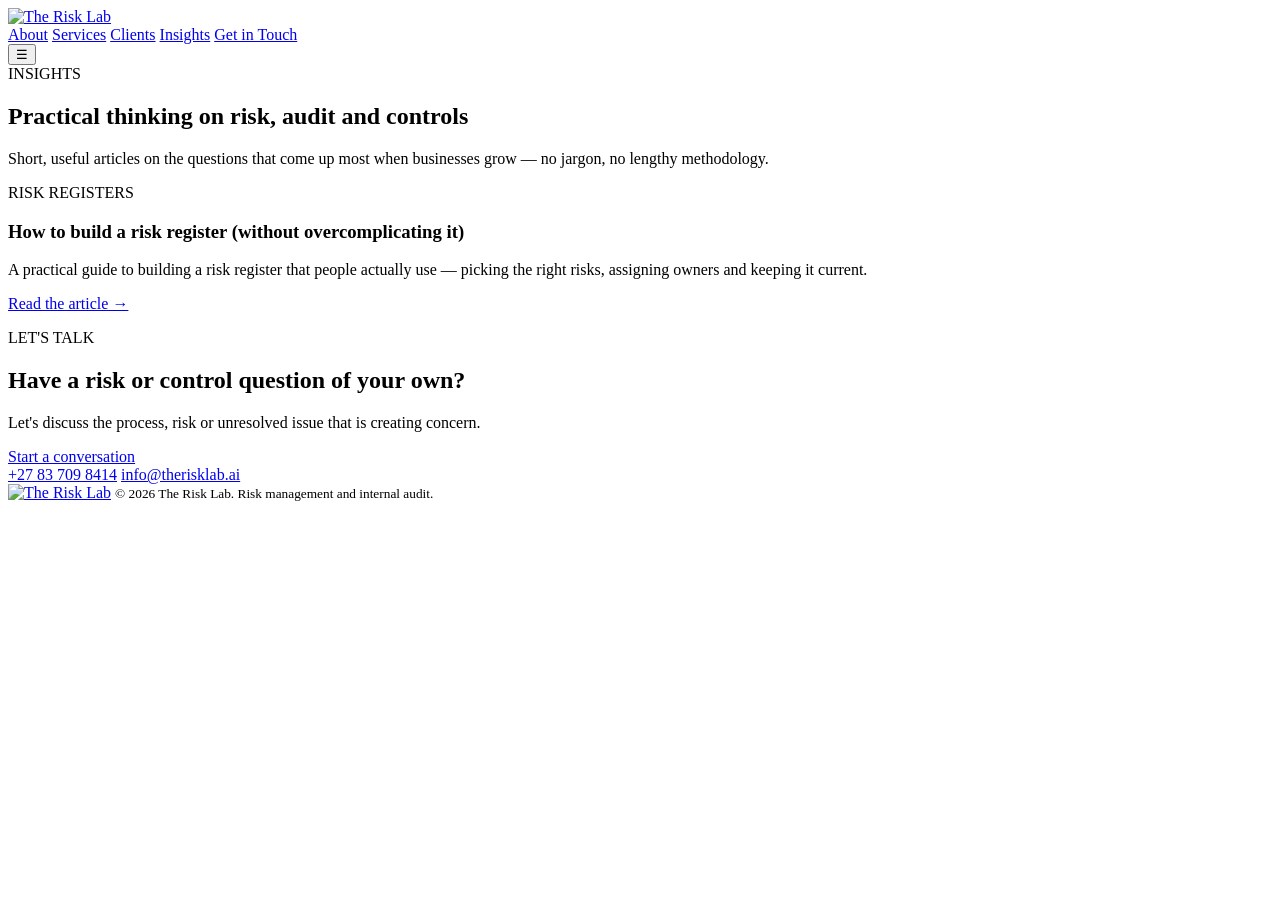
==== insights/index.html @ 34542ec6 "Point internal links at canonical URLs; refresh sitemap lastmod Insights pages linked /about, /servi" ====
<!DOCTYPE html>
<html lang="en">
<head>
<meta charset="UTF-8">
<meta name="viewport" content="width=device-width, initial-scale=1.0">
<title>Insights | The Risk Lab</title>
<meta name="description" content="Practical, no-nonsense articles on risk management, internal audit and controls for growing businesses.">
<link rel="icon" type="image/png" sizes="32x32" href="/assets/favicon-32.png">
<link rel="icon" type="image/png" sizes="48x48" href="/assets/favicon-48.png">
<link rel="icon" type="image/png" sizes="192x192" href="/assets/icon-192.png">
<link rel="apple-touch-icon" href="/assets/apple-touch-icon.png">
<meta property="og:type" content="website">
<meta property="og:site_name" content="The Risk Lab">
<meta property="og:title" content="Insights | The Risk Lab">
<meta property="og:description" content="Practical, no-nonsense articles on risk management, internal audit and controls for growing businesses.">
<meta property="og:image" content="https://therisklab.ai/assets/og-image.jpg">
<meta property="og:url" content="https://therisklab.ai/insights/">
<meta name="twitter:card" content="summary_large_image">
<meta name="twitter:title" content="Insights | The Risk Lab">
<meta name="twitter:description" content="Practical, no-nonsense articles on risk management, internal audit and controls for growing businesses.">
<meta name="twitter:image" content="https://therisklab.ai/assets/og-image.jpg">
<link rel="preconnect" href="https://fonts.googleapis.com">
<link rel="preconnect" href="https://fonts.gstatic.com" crossorigin>
<link href="https://fonts.googleapis.com/css2?family=Bebas+Neue&family=Montserrat:wght@400;600;700&display=swap" rel="stylesheet">
<link rel="canonical" href="https://therisklab.ai/insights/">
<link rel="stylesheet" href="/style.css?v=5">
</head>
<body>

<header>
  <nav class="wrap">
    <a class="brand" href="/"><img src="/assets/logo-horizontal.svg" alt="The Risk Lab"></a>
    <div class="nav-links" id="navLinks">
      <a class="nl" href="/about.html" onclick="closeMenu()">About</a>
      <a class="nl" href="/services.html" onclick="closeMenu()">Services</a>
      <a class="nl" href="/clients.html" onclick="closeMenu()">Clients</a>
      <a class="nl active" href="/insights/" onclick="closeMenu()">Insights</a>
      <a class="btn" href="/contact.html">Get in Touch</a>
    </div>
    <button class="menu-toggle" id="menuToggle" onclick="toggleMenu()" aria-label="Toggle menu" aria-expanded="false" aria-controls="navLinks">&#9776;</button>
  </nav>
</header>

<section class="page-hero">
  <div class="wrap">
    <span class="eyebrow">INSIGHTS</span>
    <h1>Practical thinking on risk, audit and controls</h1>
    <p>Short, useful articles on the questions that come up most when businesses grow — no jargon, no lengthy methodology.</p>
  </div>
</section>

<section>
  <div class="wrap">
    <div class="article-list reveal">
      <div class="article-card">
        <span class="a-eyebrow">RISK REGISTERS</span>
        <h3>How to build a risk register (without overcomplicating it)</h3>
        <p>A practical guide to building a risk register that people actually use — picking the right risks, assigning owners and keeping it current.</p>
        <p style="margin-top:14px;"><a href="/insights/how-to-build-a-risk-register/">Read the article &rarr;</a></p>
      </div>
    </div>
  </div>
</section>

<section class="cta">
  <div class="wrap">
    <span class="eyebrow reveal">LET'S TALK</span>
    <h2 class="reveal">Have a risk or control question of your own?</h2>
    <p class="reveal">Let's discuss the process, risk or unresolved issue that is creating concern.</p>
    <div class="hero-ctas reveal">
      <a class="btn pink" href="/contact.html">Start a conversation</a>
    </div>
    <div class="cta-contacts reveal">
      <a href="tel:+27837098414">+27 83 709 8414</a>
      <a href="mailto:info@therisklab.ai">info@therisklab.ai</a>
    </div>
  </div>
</section>

<footer>
  <div class="wrap">
    <a class="fbrand" href="/"><img src="/assets/logo-horizontal.svg" alt="The Risk Lab"></a>
    <small>&copy; 2026 The Risk Lab. Risk management and internal audit.</small>
  </div>
</footer>

<script src="/script.js?v=4"></script>
</body>
</html>
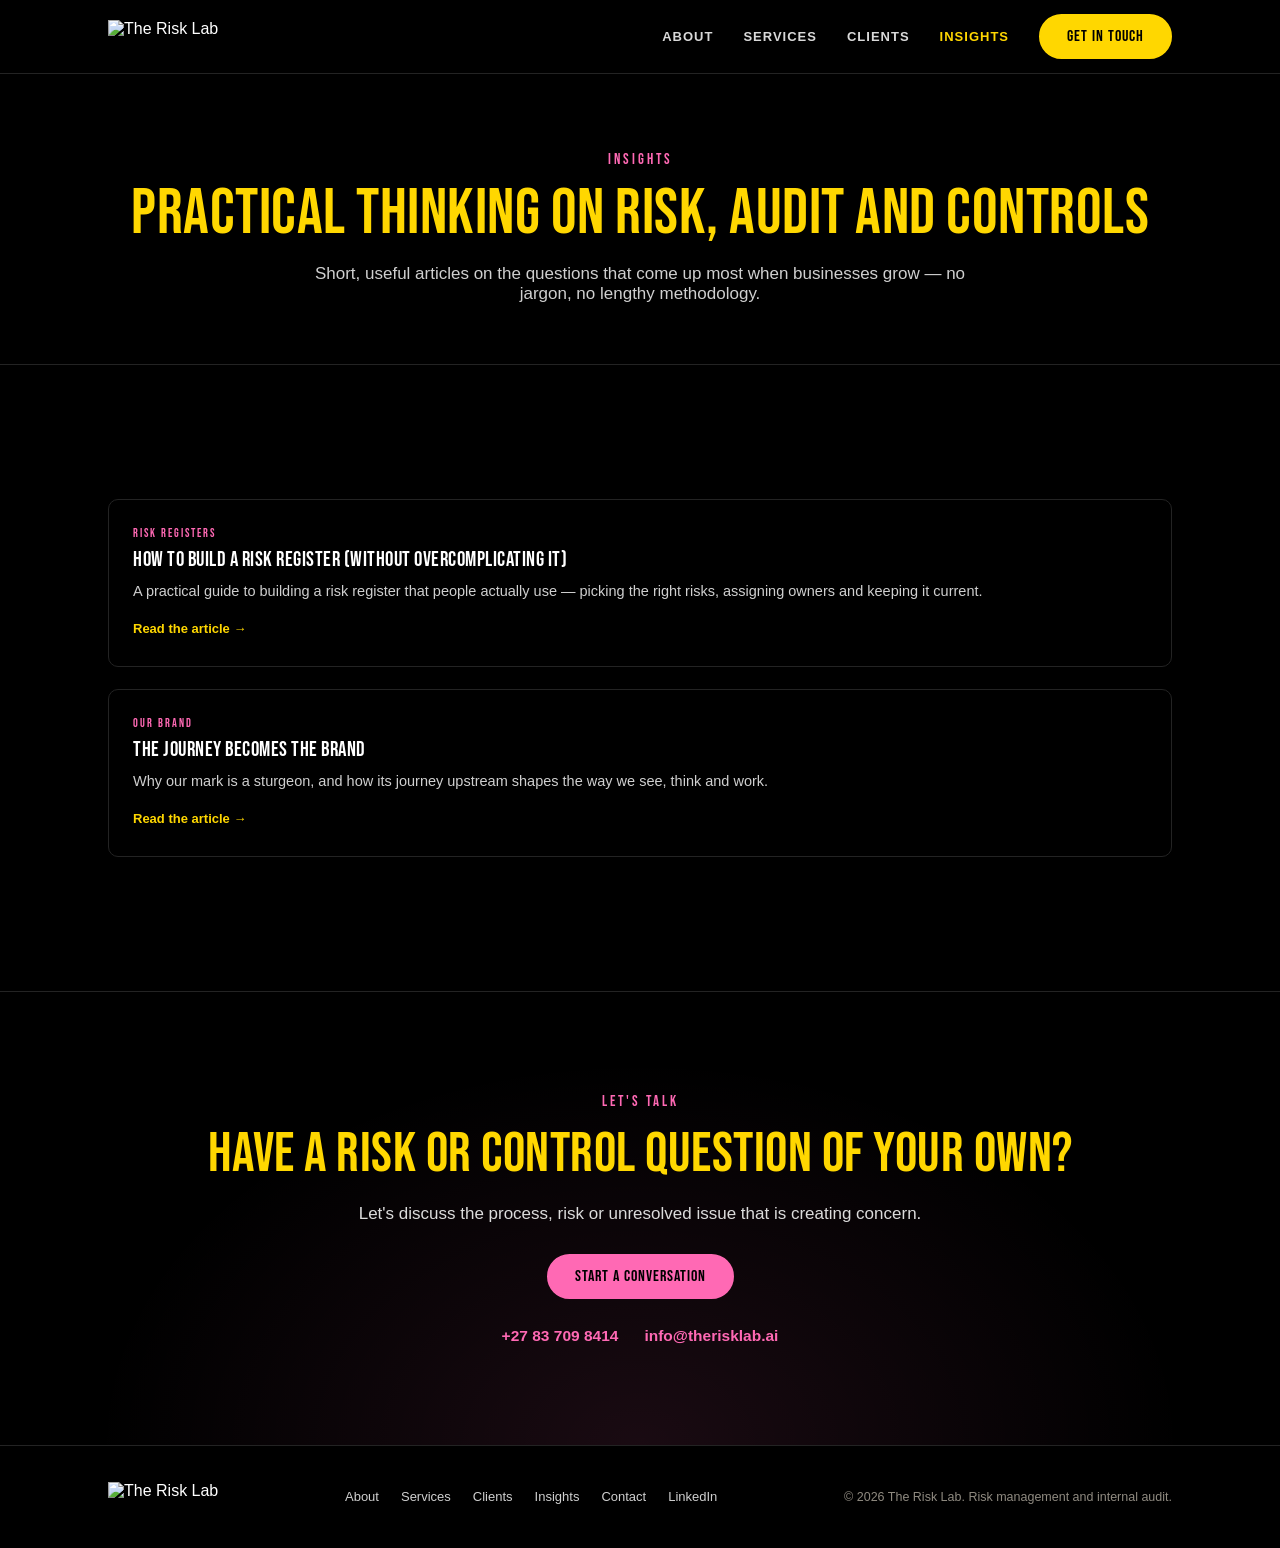
==== commit 66f69ce0: "Site update round: About reorder, journey article, Clients refresh, hero motion, technical fixes Abo" ====
--- a/insights/index.html
+++ b/insights/index.html
@@ -23,7 +23,7 @@
 <link rel="preconnect" href="https://fonts.gstatic.com" crossorigin>
 <link href="https://fonts.googleapis.com/css2?family=Bebas+Neue&family=Montserrat:wght@400;600;700&display=swap" rel="stylesheet">
 <link rel="canonical" href="https://therisklab.ai/insights/">
-<link rel="stylesheet" href="/style.css?v=5">
+<link rel="stylesheet" href="/style.css?v=6">
 </head>
 <body>
 
@@ -58,6 +58,12 @@
         <p>A practical guide to building a risk register that people actually use — picking the right risks, assigning owners and keeping it current.</p>
         <p style="margin-top:14px;"><a href="/insights/how-to-build-a-risk-register/">Read the article &rarr;</a></p>
       </div>
+      <div class="article-card">
+        <span class="a-eyebrow">OUR BRAND</span>
+        <h3>The journey becomes the brand</h3>
+        <p>Why our mark is a sturgeon, and how its journey upstream shapes the way we see, think and work.</p>
+        <p style="margin-top:14px;"><a href="/insights/the-journey-becomes-the-brand/">Read the article &rarr;</a></p>
+      </div>
     </div>
   </div>
 </section>
@@ -80,6 +86,14 @@
 <footer>
   <div class="wrap">
     <a class="fbrand" href="/"><img src="/assets/logo-horizontal.svg" alt="The Risk Lab"></a>
+    <nav class="fnav" aria-label="Footer">
+      <a href="/about.html">About</a>
+      <a href="/services.html">Services</a>
+      <a href="/clients.html">Clients</a>
+      <a href="/insights/">Insights</a>
+      <a href="/contact.html">Contact</a>
+      <a href="https://www.linkedin.com/company/the-risk-lab-ai/" target="_blank" rel="noopener">LinkedIn</a>
+    </nav>
     <small>&copy; 2026 The Risk Lab. Risk management and internal audit.</small>
   </div>
 </footer>
--- a/style.css
+++ b/style.css
@@ -0,0 +1,541 @@
+:root{
+  /* Approved Risk Lab palette — Brand Identity Guide p.7 */
+  --black:#000000;
+  --gold:#FFD700;
+  --pink:#FF69B4;
+  --charcoal:#2C2C2C;
+  --warm-grey:#8F8A80;
+  --cream:#F0E8D0;
+  --warm-tan:#D0C8B8;
+  --white:#FFFFFF;
+  /* Supporting dark-theme surfaces (not in the approved palette itself,
+     but tonal neighbours of Black/Charcoal used for panel/border structure) */
+  --grey:var(--warm-grey);
+  --panel:#0c0c0c;
+  --border:#232323;
+}
+*{box-sizing:border-box;margin:0;padding:0;}
+html{scroll-behavior:smooth;}
+body{
+  background:var(--black);
+  color:var(--white);
+  font-family:'Montserrat',sans-serif;
+  overflow-x:hidden;
+}
+h1,h2,h3,.display{
+  font-family:'Bebas Neue',sans-serif;
+  letter-spacing:0.5px;
+  line-height:1.08;
+  font-weight:400;
+}
+a{color:inherit;text-decoration:none;}
+img{max-width:100%;display:block;}
+.wrap{max-width:1120px;margin:0 auto;padding:0 28px;}
+section{position:relative;padding:100px 0;}
+.eyebrow{
+  font-family:'Bebas Neue',sans-serif;
+  color:var(--pink);
+  letter-spacing:3px;
+  font-size:15px;
+  margin-bottom:14px;
+  display:inline-block;
+}
+.section-head{text-align:center;max-width:700px;margin:0 auto 56px;}
+.section-head h2{font-size:clamp(30px,4.4vw,50px);color:var(--gold);}
+.section-head p{color:#cfcfcf;font-size:17px;margin-top:14px;}
+
+/* ---------- NAV ---------- */
+header{
+  position:fixed;top:0;left:0;right:0;z-index:100;
+  background:rgba(0,0,0,0.9);
+  backdrop-filter:blur(6px);
+  border-bottom:1px solid var(--border);
+}
+nav.wrap{
+  display:flex;align-items:center;justify-content:space-between;
+  padding-top:14px;padding-bottom:14px;
+}
+.brand{display:flex;align-items:center;gap:10px;}
+/* Production_Horizontal.svg lockup — icon + wordmark as one approved graphic.
+   Height chosen so rendered width clears the Guide's 110px digital minimum (p.11). */
+.brand img{height:34px;width:auto;}
+.nav-links{display:flex;gap:30px;align-items:center;}
+.nav-links a.nl{
+  font-size:13px;letter-spacing:1px;text-transform:uppercase;
+  color:var(--white);opacity:0.85;font-weight:600;
+}
+.nav-links a.nl:hover{opacity:1;color:var(--gold);}
+.nav-links a.nl.active{color:var(--gold);opacity:1;}
+.btn{
+  display:inline-block;
+  font-family:'Bebas Neue',sans-serif;
+  letter-spacing:1px;
+  font-size:16px;
+  padding:11px 26px;
+  border-radius:30px;
+  border:2px solid var(--gold);
+  color:var(--black);
+  background:var(--gold);
+  transition:all .2s ease;
+  cursor:pointer;
+}
+.btn:hover{background:transparent;color:var(--gold);}
+.btn.outline{background:transparent;color:var(--gold);}
+.btn.outline:hover{background:var(--gold);color:var(--black);}
+.btn.pink{border-color:var(--pink);background:var(--pink);color:var(--black);}
+.btn.pink:hover{background:transparent;color:var(--pink);}
+.menu-toggle{display:none;background:none;border:none;color:var(--gold);font-size:26px;cursor:pointer;}
+
+/* ---------- HERO ---------- */
+.hero{
+  min-height:82vh;
+  display:flex;align-items:center;
+  padding-top:150px;padding-bottom:70px;
+  background:radial-gradient(ellipse at 50% 0%, rgba(255,215,0,0.08), transparent 60%);
+  text-align:center;
+}
+.hero-logo{max-width:380px;margin:0 auto 30px;}
+
+.hero h1{font-size:clamp(30px,5vw,46px);color:var(--white);max-width:820px;margin:0 auto 20px;font-family:'Montserrat',sans-serif;font-weight:600;line-height:1.4;}
+.hero-sub{color:#cfcfcf;font-size:16.5px;line-height:1.75;max-width:640px;margin:0 auto 34px;}
+.hero-ctas{display:flex;gap:16px;justify-content:center;flex-wrap:wrap;}
+
+/* ---------- TRUSTED BY LEADING BUSINESSES ---------- */
+.trust-strip{margin-top:64px;padding-top:44px;border-top:1px solid var(--border);}
+.trust-strip .eyebrow{display:block;}
+.trust-strip h2{font-size:clamp(24px,3.4vw,34px);margin:10px 0 10px;}
+.trust-sub{color:#b9b9b9;font-size:15px;margin-bottom:26px;}
+.trust-logos{display:flex;gap:18px;justify-content:center;align-items:center;flex-wrap:wrap;}
+.trust-chip{
+  display:flex;align-items:center;justify-content:center;
+  height:66px;min-width:160px;padding:0 26px;
+  border:1.5px solid var(--gold);border-radius:10px;
+  background:rgba(255,255,255,0.02);
+  transition:background .2s ease,transform .2s ease;
+}
+.trust-chip:hover{background:rgba(255,215,0,0.08);transform:translateY(-2px);}
+.trust-chip img{height:26px;width:auto;object-fit:contain;}
+.trust-chip span{
+  font-family:'Bebas Neue',sans-serif;letter-spacing:1.5px;color:var(--gold);font-size:18px;
+}
+
+.page-hero{
+  padding:150px 0 60px;text-align:center;
+  border-bottom:1px solid var(--border);
+}
+.page-hero .eyebrow{margin-bottom:10px;}
+.page-hero h1{font-size:clamp(38px,6vw,64px);color:var(--gold);}
+.page-hero p{color:#cfcfcf;font-size:17px;max-width:680px;margin:16px auto 0;}
+
+/* ---------- FOUNDATIONS / JENGA ---------- */
+.foundations{background:var(--panel);border-top:1px solid var(--border);border-bottom:1px solid var(--border);}
+.foundations-grid{display:grid;grid-template-columns:0.7fr 1.3fr;gap:60px;align-items:center;}
+.jenga-tower{width:100%;max-width:170px;margin:0 auto;}
+.foundations h2{font-size:clamp(28px,3.8vw,46px);color:var(--white);}
+.foundations h2 .hl{color:var(--gold);}
+.foundations p{color:#cfcfcf;font-size:18.5px;margin-top:16px;max-width:520px;}
+.circle-hl{position:relative;display:inline-block;color:var(--white);}
+.circle-hl svg{position:absolute;inset:-12px -18px;width:calc(100% + 36px);height:calc(100% + 24px);}
+@media (max-width:680px){
+  .circle-hl svg{inset:-8px -10px;width:calc(100% + 20px);height:calc(100% + 16px);}
+}
+/* ---------- SURFACE VISUAL ---------- */
+.surface-visual{max-width:820px;margin:0 auto;}
+.surface-zone{padding:26px 30px;border-radius:14px;}
+.surface-zone-above{background:linear-gradient(160deg,#111,#000);border:1px solid var(--border);}
+.surface-zone-beneath{background:linear-gradient(160deg,#141008,#000);border:1px solid #3a2f10;}
+.surface-zone-label{display:block;font-family:'Bebas Neue',sans-serif;letter-spacing:1px;font-size:18px;margin-bottom:16px;}
+.surface-zone-above .surface-zone-label{color:var(--white);}
+.surface-zone-beneath .surface-zone-label{color:var(--gold);}
+.surface-tags{display:flex;flex-wrap:wrap;gap:10px;}
+.surface-tags span{
+  border-radius:30px;padding:8px 16px;font-size:13px;letter-spacing:0.3px;font-weight:600;
+}
+.surface-zone-above .surface-tags span{border:1.5px solid var(--border);color:#cfcfcf;}
+.surface-zone-beneath .surface-tags span{border:1.5px solid var(--gold);color:var(--gold);background:rgba(255,215,0,0.06);}
+.surface-line{
+  display:flex;align-items:center;gap:14px;margin:22px 0;
+  color:var(--pink);font-family:'Bebas Neue',sans-serif;letter-spacing:3px;font-size:13px;
+}
+.surface-line::before,.surface-line::after{content:"";flex:1;height:1px;background:var(--border);}
+
+/* ---------- TEXT BLOCK SECTIONS (Problem-solving / AI) ---------- */
+.text-block{max-width:760px;margin:0 auto;text-align:center;}
+.text-block p{color:#d6d6d6;font-size:16.5px;line-height:1.75;margin-top:16px;}
+.text-block .emphasis{color:var(--gold);font-weight:600;}
+.text-block svg{width:38px;height:38px;margin:0 auto 18px;}
+.eyebrow-icon-row{display:flex;align-items:center;justify-content:center;gap:10px;margin-bottom:14px;flex-wrap:nowrap;}
+.eyebrow-icon-row svg{width:24px;height:24px;flex-shrink:0;margin:0;}
+.eyebrow-icon-row .eyebrow{margin-bottom:0;white-space:nowrap;}
+.world-map{width:100%;border-radius:14px;border:1px solid var(--border);margin-top:32px;}
+
+/* ---------- CHECKLIST (Our Approach) ---------- */
+.checklist{max-width:760px;margin:0 auto;display:grid;grid-template-columns:1fr 1fr;gap:14px 30px;}
+.checklist li{
+  list-style:none;display:flex;align-items:flex-start;gap:10px;
+  font-size:15px;color:#e6e6e6;line-height:1.5;
+}
+.checklist li svg{flex-shrink:0;width:18px;height:18px;margin-top:2px;color:var(--gold);}
+
+/* ---------- SERVICE BLOCKS ---------- */
+.service-block{
+  padding:44px 0;border-top:1px solid var(--border);
+  display:grid;grid-template-columns:120px 1fr;gap:30px;
+}
+.service-block:last-child{padding-bottom:10px;}
+.sb-num{font-family:'Bebas Neue',sans-serif;font-size:56px;color:var(--grey);line-height:1;}
+.sb-head h3{font-family:'Bebas Neue',sans-serif;color:var(--gold);font-size:26px;letter-spacing:0.5px;margin-bottom:14px;}
+.sb-body p{color:#d6d6d6;font-size:15.5px;line-height:1.7;margin-bottom:14px;}
+.sb-list{
+  list-style:none;display:grid;grid-template-columns:repeat(2,1fr);gap:8px 20px;
+  margin:14px 0 18px;
+}
+.sb-list li{font-size:14px;color:#cfcfcf;padding-left:16px;position:relative;}
+.sb-list li::before{content:"—";position:absolute;left:0;color:var(--pink);}
+.sb-output{color:var(--white);font-size:14.5px;font-style:italic;border-left:3px solid var(--gold);padding-left:14px;}
+.sb-closing{color:var(--pink);font-weight:600;font-size:15px;}
+
+/* ---------- HOW WE WORK (4-step) ---------- */
+.step-grid{display:grid;grid-template-columns:repeat(4,1fr);gap:22px;}
+.step-card{border:1px solid var(--border);border-radius:14px;padding:28px 22px;}
+.step-num{font-family:'Bebas Neue',sans-serif;font-size:34px;color:var(--gold);line-height:1;margin-bottom:12px;}
+.step-card h4{font-family:'Bebas Neue',sans-serif;font-size:19px;color:var(--white);letter-spacing:0.5px;margin-bottom:8px;}
+.step-card p{font-size:13.5px;color:#cfcfcf;line-height:1.6;}
+
+/* ---------- PREVIOUS EXPERIENCE / ENGAGEMENT CALLOUT ---------- */
+.experience-note{color:#cfcfcf;font-size:15px;text-align:center;max-width:640px;margin:0 auto 24px;}
+.callout-card{
+  max-width:760px;margin:0 auto;text-align:center;
+  border:1px solid var(--border);border-radius:16px;padding:40px 36px;
+  background:linear-gradient(160deg,#0d0d0d,#000);
+}
+.callout-card h3{font-family:'Bebas Neue',sans-serif;color:var(--gold);font-size:24px;margin-bottom:14px;}
+.callout-card p{color:#d6d6d6;font-size:15.5px;line-height:1.7;}
+
+/* ---------- TESTIMONIAL HIGHLIGHT ---------- */
+.testi-highlight{
+  padding:14px 20px 0;font-family:'Bebas Neue',sans-serif;letter-spacing:0.5px;
+  color:var(--pink);font-size:17px;
+}
+
+/* ---------- ARTICLE / INSIGHTS ---------- */
+.article-body{max-width:720px;margin:0 auto;}
+.article-body .lead{color:#e6e6e6;font-size:18px;line-height:1.75;margin-bottom:8px;}
+.article-body h2{font-family:'Bebas Neue',sans-serif;color:var(--gold);font-size:clamp(22px,3vw,28px);letter-spacing:0.5px;margin:38px 0 12px;}
+.article-body p{color:#d6d6d6;font-size:16px;line-height:1.75;margin-bottom:16px;}
+.article-list{display:grid;gap:22px;margin:34px 0;}
+.article-card{border:1px solid var(--border);border-radius:10px;padding:26px 24px;transition:border-color .2s ease;}
+.article-card:hover{border-color:var(--gold);}
+.article-card .a-eyebrow{color:var(--pink);font-family:'Bebas Neue',sans-serif;letter-spacing:2px;font-size:12px;margin-bottom:8px;display:block;}
+.article-card h3{font-family:'Bebas Neue',sans-serif;color:var(--white);font-size:21px;letter-spacing:0.5px;margin-bottom:8px;}
+.article-card p{color:#cfcfcf;font-size:14.5px;line-height:1.6;margin-bottom:0;}
+.article-card a{color:var(--gold);font-size:13px;font-weight:600;}
+
+/* ---------- CONTACT FORM ---------- */
+.contact-form{max-width:620px;margin:0 auto;}
+.form-row{margin-bottom:18px;}
+.form-row label{display:block;font-size:12.5px;letter-spacing:1px;text-transform:uppercase;color:var(--grey);margin-bottom:8px;font-weight:600;}
+.form-row input,.form-row textarea{
+  width:100%;background:#0a0a0a;border:1.5px solid var(--border);border-radius:10px;
+  padding:13px 16px;color:var(--white);font-family:'Montserrat',sans-serif;font-size:14.5px;
+  transition:border-color .2s ease;
+}
+.form-row input:focus,.form-row textarea:focus{outline:none;border-color:var(--gold);}
+.form-row textarea{resize:vertical;min-height:120px;}
+.form-note{color:var(--grey);font-size:13.5px;text-align:center;margin-top:20px;line-height:1.6;}
+.hp-field{position:absolute;left:-9999px;opacity:0;}
+
+.jenga-tower .tower-blocks{transform-origin:80px 300px;}
+.jenga-tower .block-fly{transform-box:fill-box;transform-origin:50% 50%;opacity:0;}
+.reveal.in .jenga-tower .block-fly-1{animation:blockDrop1 .5s cubic-bezier(.34,1.56,.64,1) .15s both;}
+.reveal.in .jenga-tower .block-fly-2{animation:blockDrop2 .5s cubic-bezier(.34,1.56,.64,1) .55s both;}
+.reveal.in .jenga-tower .tower-blocks{animation:towerSway 2.6s ease-in-out 1.15s 1;}
+.reveal.in .jenga-tower .tower-ground{animation:groundPulse 2.6s ease-in-out 1.15s 1;}
+@keyframes blockDrop1{
+  0%{transform:translate(14px,-95px) rotate(-16deg) scale(0.9);opacity:0;}
+  55%{opacity:1;}
+  78%{transform:translate(-3px,4px) rotate(2deg) scale(1.03);}
+  100%{transform:translate(0,0) rotate(-1.5deg) scale(1);opacity:1;}
+}
+@keyframes blockDrop2{
+  0%{transform:translate(-10px,-95px) rotate(12deg) scale(0.9);opacity:0;}
+  55%{opacity:1;}
+  78%{transform:translate(2px,4px) rotate(-1.5deg) scale(1.03);}
+  100%{transform:translate(0,0) rotate(0deg) scale(1);opacity:1;}
+}
+@keyframes towerSway{
+  0%{transform:rotate(0deg);}
+  18%{transform:rotate(-3deg);}
+  38%{transform:rotate(2.2deg);}
+  58%{transform:rotate(-1.3deg);}
+  78%{transform:rotate(0.7deg);}
+  100%{transform:rotate(0deg);}
+}
+@keyframes groundPulse{
+  0%{transform:scaleX(1);}
+  18%{transform:scaleX(0.94);}
+  38%{transform:scaleX(1.03);}
+  58%{transform:scaleX(0.98);}
+  100%{transform:scaleX(1);}
+}
+
+/* ---------- VALUE PROPS (3 up) ---------- */
+.value-grid{display:grid;grid-template-columns:repeat(3,1fr);gap:24px;}
+.value-card{
+  border:1px solid var(--border);border-radius:14px;padding:34px 26px;text-align:center;
+  background:linear-gradient(160deg,#0d0d0d,#000);
+}
+.value-card svg{width:34px;height:34px;margin:0 auto 18px;}
+.value-card h3{font-family:'Bebas Neue',sans-serif;color:var(--gold);font-size:21px;letter-spacing:0.5px;margin-bottom:10px;}
+.value-card p{color:#d6d6d6;font-size:14.5px;line-height:1.6;}
+
+/* ---------- ABOUT ---------- */
+.about-grid{display:grid;grid-template-columns:0.85fr 1.15fr;gap:56px;align-items:center;}
+.about-copy p{color:#e6e6e6;font-size:16.5px;line-height:1.75;margin-bottom:16px;}
+.linkedin-link{
+  display:inline-flex;align-items:center;gap:8px;
+  color:var(--pink);font-size:13px;font-weight:600;letter-spacing:0.5px;
+  border-bottom:1px solid transparent;transition:border-color .2s ease,color .2s ease;
+}
+.linkedin-link:hover{color:var(--gold);border-color:var(--gold);}
+.linkedin-link svg{flex-shrink:0;}
+.about-stats{display:flex;gap:34px;margin-top:26px;flex-wrap:wrap;}
+.stat{border-left:3px solid var(--gold);padding-left:14px;}
+.stat .num{font-family:'Bebas Neue',sans-serif;font-size:36px;color:var(--gold);line-height:1;}
+.stat .label{font-size:11.5px;letter-spacing:1px;color:var(--grey);text-transform:uppercase;margin-top:4px;}
+
+/* ---------- TEAM ---------- */
+.team-grid{display:grid;grid-template-columns:repeat(3,1fr);gap:26px;}
+.team-card{border:1px solid var(--border);border-radius:16px;overflow:hidden;background:#050505;}
+.team-photo{
+  aspect-ratio:4/5;background:linear-gradient(150deg,#151515,#000);
+  display:flex;align-items:center;justify-content:center;position:relative;
+}
+.team-photo img{width:100%;height:100%;object-fit:cover;}
+.team-photo svg{width:34%;height:34%;opacity:0.55;}
+.team-photo .soon{
+  position:absolute;bottom:10px;left:10px;right:10px;
+  font-size:10.5px;letter-spacing:1px;color:var(--grey);text-align:center;
+  border:1px dashed var(--border);border-radius:20px;padding:5px 0;
+}
+.team-info{padding:20px 22px;}
+.team-info h3{font-family:'Bebas Neue',sans-serif;color:var(--gold);font-size:22px;letter-spacing:0.5px;}
+.team-info .role{color:var(--pink);font-size:12.5px;letter-spacing:1px;text-transform:uppercase;margin:4px 0 12px;font-weight:600;}
+.team-info p{font-size:14px;line-height:1.6;color:#cfcfcf;}
+.team-info p.placeholder{font-style:italic;color:var(--grey);}
+.team-info .linkedin-link{margin:10px 0 14px;}
+.team-grid-2col{grid-template-columns:repeat(2,1fr);max-width:700px;margin:0 auto;}
+
+/* ---------- SERVICES ---------- */
+.services-grid{display:grid;grid-template-columns:repeat(2,1fr);gap:22px;}
+.service-card{
+  background:var(--cream);color:var(--black);
+  border-radius:14px;padding:32px 28px;
+  border:2px solid var(--gold);
+  display:flex;flex-direction:column;gap:14px;
+}
+.service-card svg{width:36px;height:36px;}
+.service-card h3{font-family:'Bebas Neue',sans-serif;font-size:23px;letter-spacing:0.5px;}
+.service-card p{font-size:14.5px;line-height:1.6;color:#1a1a1a;}
+
+.howwework{
+  margin-top:60px;border-top:1px solid var(--border);padding-top:50px;
+  display:grid;grid-template-columns:0.7fr 1fr;gap:30px;align-items:start;
+}
+.howwework .htitle h3{font-family:'Bebas Neue',sans-serif;color:var(--gold);font-size:26px;}
+.howwework .htitle p{color:var(--grey);font-size:14px;margin-top:8px;}
+.hw-item h4{font-family:'Bebas Neue',sans-serif;color:var(--pink);font-size:18px;letter-spacing:0.5px;margin-bottom:8px;}
+.hw-item p{color:#d6d6d6;font-size:14.5px;line-height:1.6;}
+
+/* ---------- CLIENTS ---------- */
+.logo-grid{display:grid;grid-template-columns:repeat(4,1fr);gap:18px;}
+.logo-grid.center-rows{display:flex;flex-wrap:wrap;justify-content:center;}
+.logo-grid.center-rows > *{flex:0 0 calc(25% - 13.5px);}
+@media (max-width:900px){
+  .logo-grid.center-rows > *{flex:0 0 calc(50% - 9px);}
+}
+.logo-chip{
+  border:1.5px solid var(--gold);border-radius:12px;
+  padding:22px 14px;text-align:center;
+  font-family:'Bebas Neue',sans-serif;letter-spacing:0.5px;font-size:19px;color:var(--gold);
+  transition:all .2s ease;background:#050505;
+}
+.logo-chip:hover{background:var(--gold);color:var(--black);}
+.logo-chip small{display:block;font-family:'Montserrat',sans-serif;font-size:10px;letter-spacing:1px;color:var(--grey);margin-top:6px;text-transform:uppercase;font-weight:600;}
+.logo-chip:hover small{color:#333;}
+
+.logo-chip.has-logo{display:flex;flex-direction:column;align-items:center;justify-content:center;gap:10px;}
+.logo-chip.has-logo img{max-height:32px;width:auto;object-fit:contain;transition:transform .2s ease;}
+.logo-chip.has-logo:hover{background:#050505;border-color:#fff2a8;}
+.logo-chip.has-logo:hover small{color:var(--grey);}
+.logo-chip.has-logo:hover img{transform:scale(1.06);}
+
+.logo-chip.muted{border-color:var(--border);}
+.logo-chip.muted img{max-height:26px;opacity:0.85;}
+.logo-chip.muted:hover{border-color:var(--grey);background:#050505;}
+.logo-chip.muted:hover img{opacity:1;transform:scale(1.06);}
+
+.rating{
+  display:inline-flex;align-items:center;gap:10px;background:var(--white);color:var(--black);
+  border-radius:30px;padding:8px 18px;font-family:'Bebas Neue',sans-serif;font-size:18px;margin-bottom:20px;
+}
+.rating .stars{color:var(--gold);font-size:16px;letter-spacing:2px;}
+.testi-grid{display:grid;grid-template-columns:repeat(3,1fr);gap:22px;}
+.testi-card{background:var(--black);border:1px solid var(--border);border-radius:14px;overflow:hidden;}
+.testi-head{background:var(--gold);color:var(--black);padding:16px 20px;display:flex;align-items:center;gap:14px;}
+.avatar{
+  width:48px;height:48px;border-radius:50%;background:var(--black);color:var(--gold);
+  display:flex;align-items:center;justify-content:center;font-family:'Bebas Neue',sans-serif;font-size:18px;flex-shrink:0;
+  overflow:hidden;
+}
+.avatar img{width:100%;height:100%;object-fit:cover;}
+.testi-head .who b{display:block;color:var(--pink);font-size:14.5px;}
+.testi-head .who span{display:block;font-size:12px;color:#1a1a1a;}
+.testi-body{padding:20px;font-style:italic;font-size:14px;line-height:1.6;color:#dcdcdc;}
+
+.chip-row{display:flex;flex-wrap:wrap;gap:10px;justify-content:center;margin-top:16px;}
+.chip{
+  border:1.5px solid var(--border);color:var(--grey);border-radius:30px;
+  padding:8px 18px;font-size:13px;letter-spacing:0.5px;font-weight:600;
+}
+
+/* ---------- CTA ---------- */
+.cta{
+  text-align:center;
+  background:radial-gradient(ellipse at 50% 100%, rgba(255,105,180,0.10), transparent 60%);
+  border-top:1px solid var(--border);
+}
+.cta h2{font-size:clamp(30px,5.5vw,56px);color:var(--gold);margin-bottom:18px;}
+.cta p{color:#dcdcdc;font-size:17px;margin-bottom:30px;}
+.cta-contacts{display:flex;gap:26px;justify-content:center;flex-wrap:wrap;margin-top:28px;font-size:15.5px;}
+.cta-contacts a{color:var(--pink);font-weight:600;}
+.cta-contacts a:hover{color:var(--gold);}
+
+/* ---------- FOOTER ---------- */
+footer{padding:36px 0;border-top:1px solid var(--border);}
+footer .wrap{display:flex;justify-content:space-between;align-items:center;flex-wrap:wrap;gap:16px;}
+footer .fbrand{display:flex;align-items:center;gap:10px;}
+/* Same lockup as the header — kept above the 110px digital minimum width (p.11) */
+footer .fbrand img{height:30px;width:auto;}
+footer small{color:var(--grey);font-size:12.5px;}
+footer .fnav{display:flex;flex-wrap:wrap;gap:8px 22px;}
+footer .fnav a{color:#cfcfcf;font-size:13px;}
+footer .fnav a:hover{color:var(--gold);}
+
+/* ---------- keyboard focus ----------
+   Visible outline for keyboard users only; mouse clicks don't show it. */
+a:focus-visible,button:focus-visible,summary:focus-visible{outline:2px solid var(--gold);outline-offset:3px;border-radius:3px;}
+.btn:focus-visible{outline-offset:4px;}
+
+/* ---------- reveal ---------- */
+/* Pure-CSS fade-in on load. Deliberately does NOT depend on JavaScript running,
+   so content can never get stuck invisible if a script fails to load or fire. */
+.reveal{opacity:0;transform:translateY(22px);animation:revealIn .7s ease forwards;}
+.reveal.in{opacity:1;transform:translateY(0);}
+@keyframes revealIn{to{opacity:1;transform:translateY(0);}}
+@media (prefers-reduced-motion:reduce){
+  .reveal{opacity:1;transform:none;animation:none;}
+}
+
+/* ---------- OUR STORY — Brand Identity Guide p.4 layout ---------- */
+.story-head{max-width:820px;margin:0 auto;}
+.story-head h2{font-size:clamp(32px,5vw,56px);color:var(--white);}
+.story-strap{
+  font-family:'Bebas Neue',sans-serif;letter-spacing:1.5px;text-transform:uppercase;
+  color:var(--gold);font-size:clamp(18px,2.3vw,26px);margin-top:10px;line-height:1.2;
+}
+.story-anchor{max-width:820px;margin:22px auto 0;color:#cfcfcf;font-size:16px;line-height:1.75;}
+.story-river{position:relative;max-width:820px;margin:30px auto 16px;padding-top:clamp(34px,6vw,74px);}
+.river-line{display:block;width:100%;height:clamp(96px,14vw,140px);}
+.river-line path{fill:none;stroke:var(--pink);stroke-width:2.5;opacity:0.7;vector-effect:non-scaling-stroke;}
+.river-fish{position:absolute;right:1%;bottom:6%;width:clamp(230px,52%,440px);height:auto;}
+.story-copy{max-width:820px;margin:0 auto;}
+.story-copy p{color:#d6d6d6;font-size:16px;line-height:1.75;margin-top:14px;}
+.story-meaning{max-width:820px;margin:34px auto 0;border-left:3px solid var(--gold);padding-left:22px;}
+.meaning-label{
+  display:block;font-family:'Bebas Neue',sans-serif;color:var(--pink);
+  letter-spacing:3px;font-size:13px;margin-bottom:8px;
+}
+.story-meaning p{color:var(--gold);font-weight:600;font-size:17px;line-height:1.7;}
+@media (max-width:600px){
+  .river-fish{width:74%;right:0;bottom:8%;}
+  .story-meaning{padding-left:16px;}
+}
+
+/* ---------- JOURNEY / MEANING — vertical wave + dots, Brand Guide p.5 ---------- */
+.journey-section .section-head{margin-bottom:10px;}
+.meaning-wave{max-width:640px;margin:40px auto 0;}
+.meaning-row{
+  display:flex;align-items:stretch;gap:22px;min-height:150px;
+}
+.wave-seg{flex:0 0 44px;width:44px;height:auto;overflow:visible;}
+.wave-seg path{fill:none;stroke:var(--pink);stroke-width:2.5;opacity:0.7;}
+.wave-seg circle{fill:var(--gold);}
+.meaning-text{padding-top:6px;padding-bottom:14px;}
+.meaning-text .a-eyebrow{
+  display:block;font-family:'Bebas Neue',sans-serif;letter-spacing:1.5px;
+  color:var(--pink);font-size:13px;margin-bottom:6px;
+}
+.meaning-text h4{
+  font-family:'Bebas Neue',sans-serif;letter-spacing:0.3px;color:var(--white);
+  font-size:clamp(19px,2.4vw,23px);margin-bottom:6px;line-height:1.2;
+}
+.meaning-text p{color:#b9b9b9;font-size:14px;line-height:1.6;max-width:460px;}
+.meaning-row-last{min-height:120px;}
+@media (max-width:600px){
+  .meaning-row{gap:14px;min-height:130px;}
+  .wave-seg{flex:0 0 30px;width:30px;}
+  .wave-seg circle{r:6;}
+}
+
+/* ---------- RESPONSIVE ---------- */
+@media (max-width:900px){
+  .foundations-grid,.about-grid{grid-template-columns:1fr;gap:36px;}
+  .value-grid{grid-template-columns:1fr;}
+  .team-grid{grid-template-columns:1fr;}
+  .team-grid-2col{grid-template-columns:1fr;max-width:400px;}
+  .services-grid{grid-template-columns:1fr;}
+  .howwework{grid-template-columns:1fr;gap:22px;}
+  .logo-grid{grid-template-columns:repeat(2,1fr);}
+  .testi-grid{grid-template-columns:1fr;}
+  .checklist{grid-template-columns:1fr;}
+  .step-grid{grid-template-columns:repeat(2,1fr);}
+  .service-block{grid-template-columns:1fr;gap:10px;}
+  .sb-num{font-size:32px;}
+}
+@media (max-width:680px){
+  .nav-links{
+    position:fixed;top:60px;left:0;right:0;background:#050505;
+    flex-direction:column;padding:22px 28px;gap:20px;
+    border-bottom:1px solid var(--border);
+    transform:translateY(-130%);transition:transform .3s ease;
+  }
+  .nav-links.open{transform:translateY(0);}
+  .nav-links .btn{width:100%;text-align:center;}
+  .menu-toggle{display:block;}
+  section{padding:70px 0;}
+  .cta-contacts{flex-direction:column;gap:12px;}
+  .logo-grid{grid-template-columns:1fr 1fr;}
+  .logo-grid.center-rows > *{flex:0 0 calc(50% - 9px);}
+
+  .hero{min-height:auto;padding-top:110px;padding-bottom:50px;}
+  .hero-logo{max-width:230px;margin:0 auto 22px;}
+  .hero h1{font-size:26px;margin:0 auto 26px;max-width:340px;}
+  .hero-ctas{gap:12px;}
+  .hero-ctas .btn{width:100%;max-width:300px;text-align:center;}
+  .trust-strip{margin-top:40px;padding-top:32px;}
+  .trust-logos{gap:12px;}
+  .trust-chip{height:54px;min-width:120px;padding:0 16px;}
+  .trust-chip img{height:20px;}
+  .trust-chip span{font-size:15px;}
+
+  .page-hero{padding:120px 0 44px;}
+  .page-hero h1{font-size:34px;}
+
+  .wrap{padding:0 22px;}
+
+  .step-grid{grid-template-columns:1fr;}
+  .sb-list{grid-template-columns:1fr;}
+  .surface-zone{padding:20px 20px;}
+  .callout-card{padding:30px 24px;}
+}
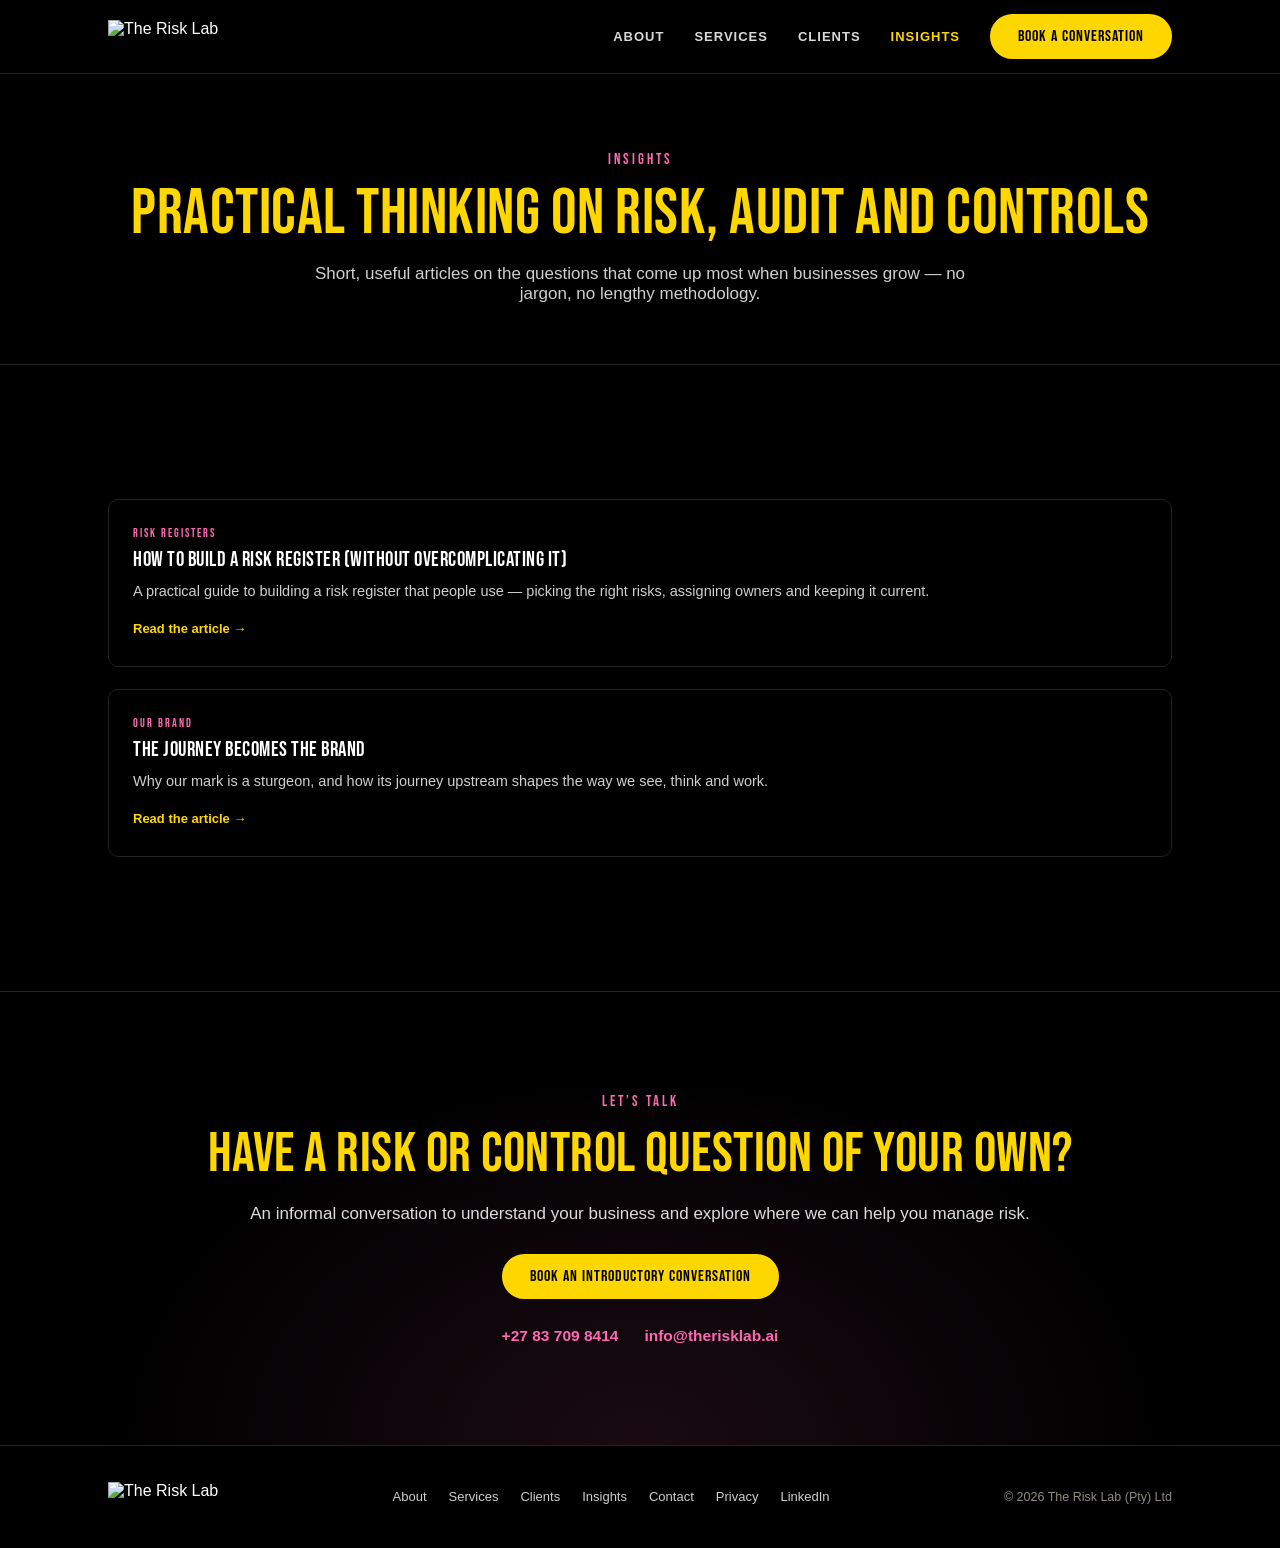
==== commit 164863cd: "Site update round: Robert's copy refresh, team page, Privacy Policy Ports Robert's proposed round (s" ====
--- a/insights/index.html
+++ b/insights/index.html
@@ -3,7 +3,7 @@
 <head>
 <meta charset="UTF-8">
 <meta name="viewport" content="width=device-width, initial-scale=1.0">
-<title>Insights | The Risk Lab</title>
+<title>Insights on Risk, Audit &amp; Controls | The Risk Lab</title>
 <meta name="description" content="Practical, no-nonsense articles on risk management, internal audit and controls for growing businesses.">
 <link rel="icon" type="image/png" sizes="32x32" href="/assets/favicon-32.png">
 <link rel="icon" type="image/png" sizes="48x48" href="/assets/favicon-48.png">
@@ -11,19 +11,39 @@
 <link rel="apple-touch-icon" href="/assets/apple-touch-icon.png">
 <meta property="og:type" content="website">
 <meta property="og:site_name" content="The Risk Lab">
-<meta property="og:title" content="Insights | The Risk Lab">
+<meta property="og:title" content="Insights on Risk, Audit &amp; Controls | The Risk Lab">
 <meta property="og:description" content="Practical, no-nonsense articles on risk management, internal audit and controls for growing businesses.">
 <meta property="og:image" content="https://therisklab.ai/assets/og-image.jpg">
 <meta property="og:url" content="https://therisklab.ai/insights/">
 <meta name="twitter:card" content="summary_large_image">
-<meta name="twitter:title" content="Insights | The Risk Lab">
+<meta name="twitter:title" content="Insights on Risk, Audit &amp; Controls | The Risk Lab">
 <meta name="twitter:description" content="Practical, no-nonsense articles on risk management, internal audit and controls for growing businesses.">
 <meta name="twitter:image" content="https://therisklab.ai/assets/og-image.jpg">
 <link rel="preconnect" href="https://fonts.googleapis.com">
 <link rel="preconnect" href="https://fonts.gstatic.com" crossorigin>
 <link href="https://fonts.googleapis.com/css2?family=Bebas+Neue&family=Montserrat:wght@400;600;700&display=swap" rel="stylesheet">
 <link rel="canonical" href="https://therisklab.ai/insights/">
-<link rel="stylesheet" href="/style.css?v=6">
+<link rel="stylesheet" href="/style.css?v=7">
+<script type="application/ld+json">
+{
+  "@context": "https://schema.org",
+  "@type": "BreadcrumbList",
+  "itemListElement": [
+    {
+      "@type": "ListItem",
+      "position": 1,
+      "name": "Home",
+      "item": "https://therisklab.ai/"
+    },
+    {
+      "@type": "ListItem",
+      "position": 2,
+      "name": "Insights",
+      "item": "https://therisklab.ai/insights/"
+    }
+  ]
+}
+</script>
 </head>
 <body>
 
@@ -35,7 +55,7 @@
       <a class="nl" href="/services.html" onclick="closeMenu()">Services</a>
       <a class="nl" href="/clients.html" onclick="closeMenu()">Clients</a>
       <a class="nl active" href="/insights/" onclick="closeMenu()">Insights</a>
-      <a class="btn" href="/contact.html">Get in Touch</a>
+      <a class="btn" href="/contact.html">Book a conversation</a>
     </div>
     <button class="menu-toggle" id="menuToggle" onclick="toggleMenu()" aria-label="Toggle menu" aria-expanded="false" aria-controls="navLinks">&#9776;</button>
   </nav>
@@ -55,7 +75,7 @@
       <div class="article-card">
         <span class="a-eyebrow">RISK REGISTERS</span>
         <h3>How to build a risk register (without overcomplicating it)</h3>
-        <p>A practical guide to building a risk register that people actually use — picking the right risks, assigning owners and keeping it current.</p>
+        <p>A practical guide to building a risk register that people use — picking the right risks, assigning owners and keeping it current.</p>
         <p style="margin-top:14px;"><a href="/insights/how-to-build-a-risk-register/">Read the article &rarr;</a></p>
       </div>
       <div class="article-card">
@@ -70,11 +90,11 @@
 
 <section class="cta">
   <div class="wrap">
-    <span class="eyebrow reveal">LET'S TALK</span>
+    <span class="eyebrow reveal">LET&rsquo;S TALK</span>
     <h2 class="reveal">Have a risk or control question of your own?</h2>
-    <p class="reveal">Let's discuss the process, risk or unresolved issue that is creating concern.</p>
+    <p class="reveal">An informal conversation to understand your business and explore where we can help you manage risk.</p>
     <div class="hero-ctas reveal">
-      <a class="btn pink" href="/contact.html">Start a conversation</a>
+      <a class="btn" href="/contact.html">Book an introductory conversation</a>
     </div>
     <div class="cta-contacts reveal">
       <a href="tel:+27837098414">+27 83 709 8414</a>
@@ -92,9 +112,10 @@
       <a href="/clients.html">Clients</a>
       <a href="/insights/">Insights</a>
       <a href="/contact.html">Contact</a>
+      <a href="/privacy.html">Privacy</a>
       <a href="https://www.linkedin.com/company/the-risk-lab-ai/" target="_blank" rel="noopener">LinkedIn</a>
     </nav>
-    <small>&copy; 2026 The Risk Lab. Risk management and internal audit.</small>
+    <small>&copy; 2026 The Risk Lab (Pty) Ltd</small>
   </div>
 </footer>
 
--- a/style.css
+++ b/style.css
@@ -512,6 +512,8 @@
   }
   .nav-links.open{transform:translateY(0);}
   .nav-links .btn{width:100%;text-align:center;}
+  .nav-links{gap:6px;}
+  .nav-links a.nl{display:block;width:100%;text-align:center;padding:12px 0;}
   .menu-toggle{display:block;}
   section{padding:70px 0;}
   .cta-contacts{flex-direction:column;gap:12px;}
